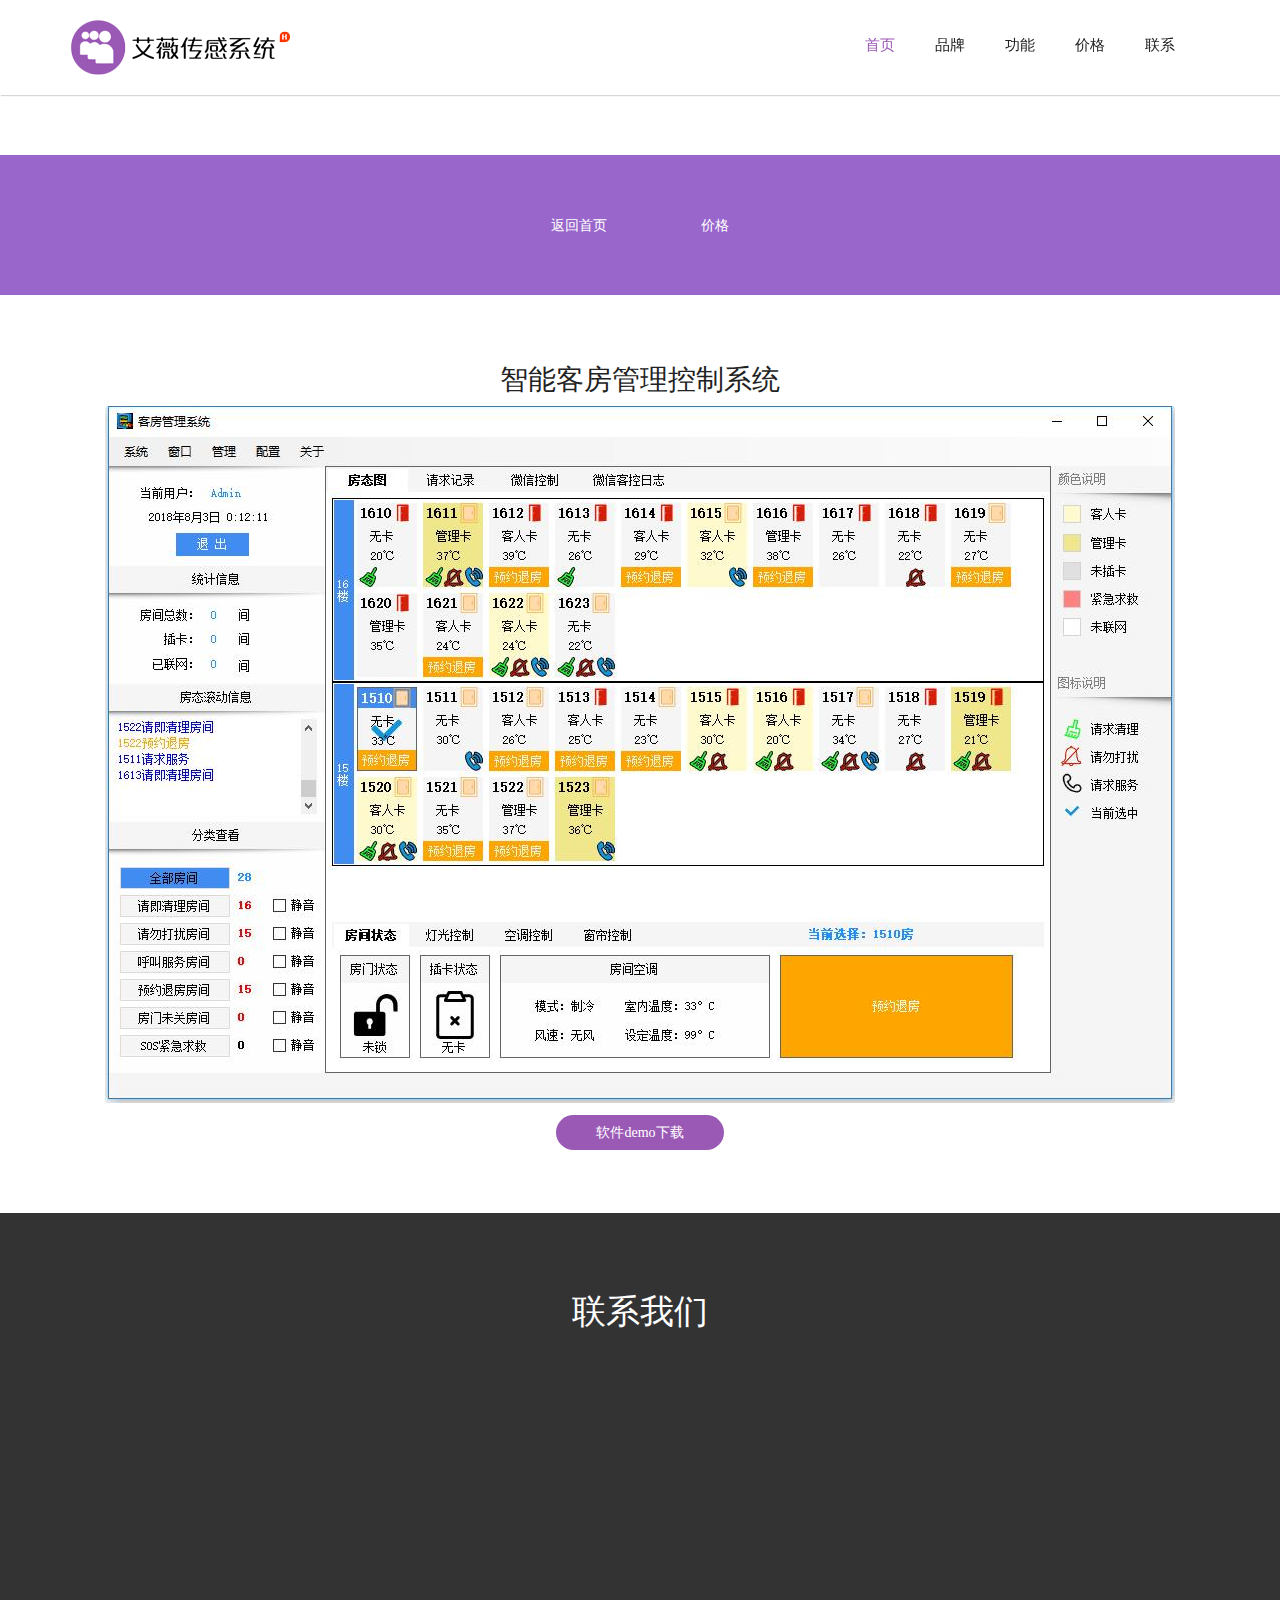
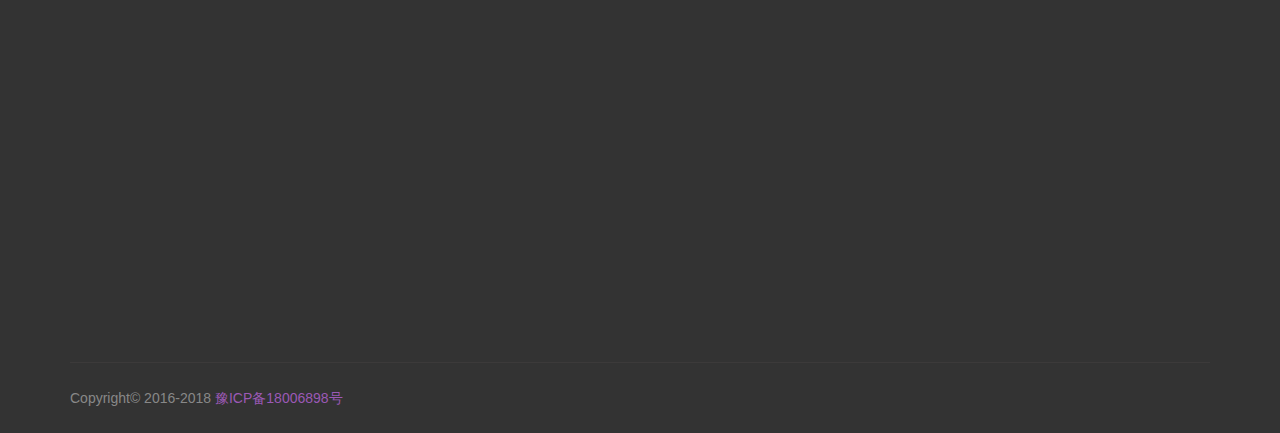
==== demo03.html @ 2c969517 "Add files via upload" ====
<!doctype html>
<html>

<head>
	<meta charset="utf-8">
	<meta name="viewport" content="width=device-width, maximum-scale=1">
	<title>艾薇传感系统- 智能客房管理控制系统</title>
	<meta name="keywords" content="智能传感器控制系统,艾薇实验室,激光传感器,4-20mA模拟转换,上位机软件开发,winform软件定制,传感器解决方案,定制开发,工业4.0" />
	<meta name="description" content="致力于智能工厂与传感器的整合，为祖国的工业4.0尽一份薄力。" />
	<link rel="icon" href="favicon.png" type="image/png">
	<link href="css/bootstrap.min.css" rel="stylesheet" type="text/css">
	<link href="css/style.css" rel="stylesheet" type="text/css">
	<link href="css/font-awesome.css" rel="stylesheet" type="text/css">
	<link href="css/animate.css" rel="stylesheet" type="text/css">
	<link href="css/fancybox/jquery.fancybox.css" rel="stylesheet">
	<link href="css/magnific-popup.css" rel="stylesheet">
	<link href="css/gallery-1.css" rel="stylesheet">
	<link rel="stylesheet" href="css/owl.carousel.css">
	<link rel="stylesheet" href="css/owl.theme.css">
	<!--[if lt IE 9]>
    <script src="js/respond-1.1.0.min.js"></script>
    <script src="js/html5shiv.js"></script>
    <script src="js/html5element.js"></script>
<![endif]-->

</head>

<body>

	<!--Header_section-->
	<header id="header_wrapper">
		<div class="container">
			<div class="header_box">
				<div class="logo">
					<a href="#">
						<img src="img/logo_ieeve.png" alt="艾薇软件实验室">
					</a>
				</div>
				<nav class="navbar navbar-inverse" role="navigation">
					<div class="navbar-header">
						<button type="button" id="nav-toggle" class="navbar-toggle" data-toggle="collapse" data-target="#main-nav">
							<span class="sr-only">菜单</span>
							<span class="icon-bar"></span>
							<span class="icon-bar"></span>
							<span class="icon-bar"></span>
						</button>
					</div>
					<div id="main-nav" class="collapse navbar-collapse navStyle">
						<ul class="nav navbar-nav" id="mainNav">
							<li class="active">
								<a href="index.html" class="scroll-link">首页</a>
							</li>
							<li>
								<a href="index.html#aboutUs" class="scroll-link">品牌</a>
							</li>
							<li>
								<a href="index.html#feature-section" class="scroll-link">功能</a>
							</li>
							<li>
								<a href="index.html#pricing" class="scroll-link">价格</a>
							</li>
							<li>
								<a href="#contact" class="scroll-link">联系</a>
							</li>
						</ul>
					</div>
				</nav>
			</div>
		</div>
	</header>
	<!--Header_section-->
	<section id="clients">
			<!--page_section-->
			<!--page_section-->
			<div class="client_logos">
				<!--client_logos-->
				<div class="container">
					<ul class="fadeInRight animated wow">
						<li>
							<a href="index.html#pricing" target="_blank">返回首页</a>
						</li>
						<li>
							<a href="index.html#pricing" target="_blank">价格</a>
						</li>
					</ul>
				</div>
			</div>
		</section>
	<!--Hero_Section-->
	<section id="hero_section" style="font-family: YouYuan;">
		<div class="hero_wrapper">
			<div class="container">
				<div class="hero_section">
					<div class="row text-center">
						<h2>智能客房管理控制系统 </h2>
						<img src="img/demo03/1.jpg" class="zoomIn  animated" alt="" />
						<br/>
						<br/>
						
						<div class="join-us">
								<a href="soft/demo03.zip">软件demo下载</a>
							</div>
					</div>
				</div>
			</div>
		</div>
	</section>
	<!--Hero_Section-->

	<!--Footer-->
	<footer class="footer_wrapper" id="contact">
		<div class="container">
			<section class="page_section contact" id="contact">
				<div class="contact_section">
					<h2>联系我们</h2>
					<div class="row">
						<div class="col-lg-4">

						</div>
						<div class="col-lg-4">

						</div>
						<div class="col-lg-4">

						</div>
					</div>
				</div>
				<div class="row">
					<div class="col-lg-4 wow fadeInLeft">
						<div class="contact_info">
							<div class="detail">
								<h4>业务咨询：</h4>
								<p>13271515217</p>
							</div>
							<div class="detail">
								<h4>技术支持:</h4>
								<p>QQ：
									<a href="tencent://Message/?Uin=919946646&amp;websiteName=q-zone.qq.com&amp;Menu=yes">919946646</a>
								</p>
								<p>QQ：
									<a href="tencent://Message/?Uin=30652805&amp;websiteName=q-zone.qq.com&amp;Menu=yes">30652805</a>
								</p>
							</div>
							<div class="detail">
								<h4>邮箱</h4>
								<p>ieeve@foxmail.com </p>
							</div>
						</div>



						<ul class="social_links">
							<li class="twitter animated bounceIn wow delay-02s">
								<a href="javascript:void(0)">
									<i class="fa fa-twitter"></i>
								</a>
							</li>
							<li class="facebook animated bounceIn wow delay-03s">
								<a href="javascript:void(0)">
									<i class="fa fa-facebook"></i>
								</a>
							</li>
							<li class="pinterest animated bounceIn wow delay-04s">
								<a href="javascript:void(0)">
									<i class="fa fa-pinterest"></i>
								</a>
							</li>
							<li class="gplus animated bounceIn wow delay-05s">
								<a href="javascript:void(0)">
									<i class="fa fa-google-plus"></i>
								</a>
							</li>
						</ul>
					</div>
					<div class="col-lg-8 wow fadeInLeft delay-06s">
						<div class="form">
							<!--NOTE: Update your email Id in "contact_me.php" file in order to receive emails from your contact form-->

							<div class="control-group">
								<div class="controls">
									<input type="text" class="form-control input-text" placeholder="您的姓名" id="name" required data-validation-required-message="Please enter your name"
									/>
									<p class="help-block"></p>
								</div>
							</div>
							<div class="control-group">
								<div class="controls">
									<input type="email" class="form-control input-text" placeholder="您的电话" id="email" required data-validation-required-message="Please enter your email"
									/>
								</div>
							</div>

							<div class="control-group">
								<div class="controls">
									<textarea rows="10" cols="100" class="form-control input-text" placeholder="说点什么吧..." id="message" required data-validation-required-message="Please enter your message"
									 minlength="5" data-validation-minlength-message="Min 5 characters" maxlength="999" style="resize:none"></textarea>
								</div>
							</div>
							<div id="success"> </div>
							<!-- For success/fail messages -->
							<button type="submit" class="btn btn-primary input-btn pull-right">发送</button>
							<br />


						</div>
					</div>
				</div>
			</section>
		</div>
		<div class="container">
			<div class="footer_bottom">Copyright© 2016-2018
				<a href='http://www.miitbeian.gov.cn' target='_blank'>豫ICP备18006898号</a>
			</div>
		</div>
	</footer>

	<script type="text/javascript" src="js/jquery-1.11.0.min.js"></script>
	<script type="text/javascript" src="js/bootstrap.min.js"></script>
	<script type="text/javascript" src="js/jquery-scrolltofixed.js"></script>
	<script type="text/javascript" src="js/jquery.nav.js"></script>
	<script type="text/javascript" src="js/jquery.easing.1.3.js"></script>
	<script type="text/javascript" src="js/jquery.isotope.js"></script>
	<script type="text/javascript" src="js/wow.js"></script>


	<script src="js/jquery.fancybox.pack.js"></script>
	<script src="js/jquery.fancybox-media.js"></script>
	<script src="js/modernizr.custom.js"></script>
	<script src="js/jquery.isotope.min.js"></script>
	<script src="js/jquery.magnific-popup.min.js"></script>

	<script src="contact/jqBootstrapValidation.js"></script>
	<script src="contact/contact_me.js"></script>
	<script type="text/javascript" src="js/custom.js"></script>

	<script type="text/javascript" src="js/smoothscroll.js"></script>
	<script type="text/javascript" src="js/owl.carousel.min.js"></script>

	<script type="text/javascript" src="js/main.js"></script>
</body>

</html>
---- css/style.css ----
@charset "utf-8";
ul {
    list-style: none;
}

.figure {
    margin: 0px;
}

img {
    max-width: 100%;
}

a, a:hover, a:active {
    outline: 0px !important;
	color:#9b59b6;
}
.clear {
    clear: both;
    display: block;
    overflow: hidden;
    visibility: hidden;
    width: 0;
    height: 0;
}
.clearfix:before,
.clearfix:after {
    content: '\0020';
    display: block;
    overflow: hidden;
    visibility: hidden;
    width: 0;
    height: 0;
}

.clearfix:after {
    clear: both;
}
::selection {
	background: #9b59b6;
	color: #fff
}

::-moz-selection {
	background: #9b59b6;
	color: #fff
}

/* Styles
---------------------------------*/
body {
    background: #fff;
    font-family: "Microsoft Yahei",arial,"Hiragino Sans GB",sans-serif;
    font-size: 14px;
    font-weight: normal;
    color: #888888;
    margin: 0;
}

h2 {
    font-size: 28px;
    color: #222222;
    font-weight: normal;
    text-align: center;
    text-transform: uppercase;
}

h3 {
    color: #222222;
    font-size: 18px;
    margin: 0 0 5px 0;
}

h6 {
    font-size: 16px;
    color: #888888;
    font-weight: 400;
    text-align: center;
    margin: 0 0 60px 0;
}

p {
    line-height: 24px;
    margin: 0;
}

/* Header Styles
---------------------------------*/

#header_wrapper {
    background: #ffffff;
    padding: 20px 0px;
    box-shadow: 1px 1px 1px rgba(0, 0, 0, 0.16);
  /* border-bottom: rgb(159, 92, 185) solid 1px;*/
}

.header_box {
    position: relative;
}

.logo {
    float: left;
    position: relative;
    z-index: 2;
}

.res-nav_click {
    display: none;
}
	
.join-us {
    text-align: center;
    width: 100%;
    margin-bottom: 70px;
}
.join-us a {
    border-radius: 20px;
    color: #fff;
    background: #9b59b6;
    padding: 10px 40px;
}
.join-us a:hover{
    background-color:#888;
}
/* Nav Styles
---------------------------------*/
.navbar-inverse {
    background-color: transparent;
    border-color: transparent;
}

.navbar {
    border: 0px solid #fff;
    min-height: 40px;
    margin-bottom: 0px;
}

.navbar-inverse .navbar-nav > li > a {
    color: #222;
}

.navStyle {
    float: right;
}

.navStyle ul {
    list-style: none;
    padding: 0px;
}

.navStyle ul li {
    display: inline-block;
    margin: 0 5px;
}

.navStyle ul li:first-child {
	/*margin:0px;*/;
}

.navStyle ul li a {
    display: block;
    font-size: 15px;
    color: #353535;
    text-decoration: none;
    text-transform: uppercase;
    transition: all 0.2s ease-in-out;
    -moz-transition: all 0.2s ease-in-out;
    -webkit-transition: all 0.2s ease-in-out;
}

.navStyle ul li a:hover {
    color: #2c85e6;
}

.navStyle > li > a:hover, .nav > li > a:focus {
    text-decoration: none;
    color: #df0031;
    background-color: transparent;
}

.navbar-inverse .navbar-nav > li > a:hover, .navbar-inverse .navbar-nav > li > a:focus {
    color: #9b59b6;
    background-color: #eee;
}

.navbar-inverse .navbar-nav > .active > a, .navbar-inverse .navbar-nav > .active > a:hover, .navbar-inverse .navbar-nav > .active > a:focus {
    color: #9b59b6;
    background-color: transparent;
}

.navStyle > li.active > a,
.navStyle > li.active > a:hover {
    text-decoration: none;
    color: #df0031;
    background-color: transparent;
}

.borderLeft {
}

.borderTop {
    /* margin-top: 30px; */
}

.mrgTop {
    /* margin-top: 30px; */
}
/* Top_content
---------------------------------*/

.top_cont_outer {
    position: relative;
    background: #9b59b6;
    background: -webkit-linear-gradient(left, #9966cc 0%, #9b59b6 100%);
    filter: progid:DXImageTransform.Microsoft.gradient( startColorstr='#499bea', endColorstr='#207ce5', GradientType=1 );
}

.hero_section {
    position: relative;
    padding-top: 50px;
}

.white_pad {
    position: relative;
    right: 0px;
    bottom: 0px;
}

.white_pad img {
    position: absolute;
    right: 0px;
    bottom: 0px;
}

.top_left_cont {
    padding: 80px 0;
}

.top_left_cont h3 {
    font-size: 16px;
    color: #f56eab;
    margin: 0 0 20px 0;
    text-align: left;
    font-weight: 700;
}

.top_left_cont h2 {
    color: #FFF;
    line-height: 52px;
    margin: 0 0 26px 0;
    text-align: left;
    text-transform: capitalize;
}

.top_left_cont h2 strong {
    font-weight: 700;
    color: #feae3a;
    font-size: 50px;
}

.top_left_cont p {
    font-size: 16px;
    color: rgba(255, 255, 255, 0.8);
    margin: 0 0 30px 0;
    line-height: 26px;
}

a.read_more2 {
padding:8px 18px 8px 18px;
    width: 108px;
    height: 38px;
    line-height: 38px;
    border-radius: 23px;
    text-align: center;
    text-transform: uppercase;
    transition: all 0.2s ease-in-out;
    -moz-transition: all 0.2s ease-in-out;
    -webkit-transition: all 0.2s ease-in-out;
    background: #fff;
    color: #9b59b6;
    border: 1px solid #fff;
}

a.read_more2:hover {
    background: transparent;
    color: #fff;
    border: 1px solid #fff;
}

	







/* Services
---------------------------------*/

#service {
    padding: 60px 0px;
    background: #f3f3f3;
}

.service_wrapper {
    padding: 40px 0 40px;
}

.service_section {
}

.service_block {
    text-align: center;
    padding-left: 15px;
    padding-right: 15px;
    background: #0175cb;
    padding: 25px 15px 30px;
    position: relative;
    box-shadow: 1px 1px 1px rgba(0, 0, 0, 0.06);
    border-radius: 10px 10px 0 0;
    margin-bottom: 28px;
}

.service_icon {
    border: 2px solid #fdae3c;
    border-radius: 50%;
    width: 90px;
    height: 90px;
    margin: 0px auto 0;
    border: none !important;
}

.service_icon.icon2 {
    border: 2px solid #fdae3c;
}

.service_icon.icon3 {
    border: 2px solid #fdae3c;
}

.service_icon span {
    /* background: #f8f8f8; */
    border-radius: 50%;
    display: block;
    height: 100%;
    width: 100%;
}

.service_icon i {
    color: #ffffff;
    font-size: 40px;
    margin-top: 0;
    position: relative;
    top: 20px;
    z-index: 20;
}

.service_block h3 {
    font-weight: 600;
    font-size: 18px;
    color: #fdae3b;
    margin: 20px 0 18px;
    text-transform: uppercase;
}

.service_block p {
    font-size: 14px;
    color: rgba(255, 255, 255, 0.76);
    margin: 0px;
}
	


/* Latest Work
---------------------------------*/


#work_outer {
    background: #f9f9f9;
    padding: 70px 0px;
    position: relative;
}

.work_pic {
    position: absolute;
    right: 0;
    top: 25%;
    width: 50%;
}

.inner_section {
    padding: 30px 0 10px;
}

.service-list {
    padding: 0 0 0 0;
    font-size: 14px;
    margin-bottom: 40px;
}

.service-list-col1 {
    float: left;
    width: 60px;
    text-align: center;
}

.service-list-col1 i {
    display:;
    color: #888;
    font-size: 19px;
    font-style: normal;
    line-height: 20px;
}

.service-list-col2 {
    overflow: hidden;
}

.page_section.alabaster {
    background: #fafafa;
}

.work_bottom {
    padding: 20px 0 0 0px;
}

.work_bottom span {
    font-size: 18px;
    color: #333333;
    display: block;
    margin: 0 0 20px 0;
}

a.contact_btn {
    background: #fff;
    text-transform: uppercase;
    display: block;
    width: 176px;
    height: 49px;
    text-align: center;
    line-height: 49px;
    font-size: 16px;
    color: #df0031;
    border-radius: 3px;
    font-weight: 600;
    border: 2px solid #df0031;
    transition: all 0.2s ease-in-out;
    -moz-transition: all 0.2s ease-in-out;
    -webkit-transition: all 0.2s ease-in-out;
}

a.contact_btn:hover {
    background: #df0031;
    color: #fff;
}

.input-text {
    background: transparent;
}


/* Portfolio
---------------------------------*/


#Portfolio {
    padding: 60px 0px;
}

.Portfolio-nav {
    padding: 0;
    margin: 0 0 45px 0;
    list-style: none;
    text-align: center;
}

.Portfolio-nav li {
    margin: 0 10px;
    display: inline;
}

.Portfolio-nav li a {
    display: inline-block;
    padding: 10px 22px;
    font-size: 13px;
    line-height: 20px;
    color: #222222;
    border-radius: 4px;
    text-transform: uppercase;
    background: #f7f7f7;
    margin-bottom: 5px;
    transition: all 0.3s ease-in-out;
    -moz-transition: all 0.3s ease-in-out;
    -webkit-transition: all 0.3s ease-in-out;
}

.Portfolio-nav li a:hover {
    background: #df0031;
    color: #fff;
    text-decoration: none;
}

.portfolioContainer {
    margin: 0 auto;
    padding-left: 15px;
    width: auto !important;
}

.Portfolio-box {
    text-align: center;
    width: 350px;
    overflow: hidden;
    float: left;
    padding: 12px 0px;
}

.Portfolio-box img {
    transition: all 0.3s ease-in-out;
    -moz-transition: all 0.3s ease-in-out;
    -webkit-transition: all 0.3s ease-in-out;
}

.Portfolio-box img:hover {
    opacity: 0.6;
}

.Portfolio-nav li a.current {
    background: #df0031;
    color: #fff;
    text-decoration: none;
}

img {
    /* max-width: 100%; */
}

/* no transition on .isotope container */

.isotope .isotope-item {
  /* change duration value to whatever you like */
    -webkit-transition-duration: 0.6s;
    -moz-transition-duration: 0.6s;
    transition-duration: 0.6s;
}

.isotope .isotope-item {
    -webkit-transition-property: -webkit-transform, opacity;
    -moz-transition-property: -moz-transform, opacity;
    transition-property: transform, opacity;
}

.page_section.paddind {
    padding-bottom: 60px;
}


/* Happy Clients
---------------------------------*/



#clients {
    padding: 0;
}

.client_area {
    width: 960px;
    margin: 0px auto;
}

.client_section {
    padding: 35px 0 0 0;
}

.client_section.btm {
    padding: 20px 0 0 0;
}

.client_profile {
    float: left;
    text-align: center;
}

.client_profile.flt {
    float: right;
}

.client_profile_pic {
    border-radius: 50%;
    border: 2px solid #f5f5f5;
    margin: 0 0 15px 0;
    width: 220px;
    height: 220px;
}

.client_profile_pic img {
    border-radius: 50%;
    border: 3px solid #f5f5f5;
}

.client_profile h3 {
    font-size: 18px;
    color: #49b5e7;
    margin: 0 0 0 0;
}

.client_profile span {
    display: block;
    font-size: 16px;
    color: #888888;
}

/* Clients
---------------------------------*/


.client_logos {
    background: #9966cc;
    padding: 60px 0;
    margin-top: 60px;
}

.client_logos ul {
    padding: 0;
    margin: 0;
    list-style: none;
    text-align: center;
}

.client_logos ul li {
    display: inline;
    margin: 0 25px;
}

.client_logos ul a {
    display: inline-block;
    margin: 0 20px;
	color:#ffffff;
}

.page_section.team {
    padding: 60px 0;
}

.page_section.team h6 {
    margin-bottom: 40px;
}



/* Team
---------------------------------*/
.team_section {
    max-width: 993px;
    margin: 0 auto;
}

.team_area {
    width: 30.66%;
    margin-right: 3.82979%;
    height: 490px;
    overflow: hidden;
    text-align: center;
    float: left;
}

.team_area span {
    margin-bottom: 24px;
    display: block;
}

.team_area:nth-of-type(3n+0) {
    margin: 0;
}

.team_box {
    width: auto;
    height: auto;
    position: relative;
    border-radius: 50%;
    margin: 7px 7px 25px 7px;
}

.team_box_shadow {
    transition: all 0.3s ease-in-out;
    -moz-transition: all 0.3s ease-in-out;
    -webkit-transition: all 0.3s ease-in-out;
    position: absolute;
    width: 100%;
    height: 26%;
    z-index: 10;
    bottom: 0px;
}

.team_box_shadow a {
    display: block;
    width: 100%;
    height: 100%;
    border-bottom: 4px solid #232323;
}

.team_box:hover .team_box_shadow {
    box-shadow: inset 0px 0px 0px 148px rgba(0, 0, 0, 0.31);
}

.team_box:hover ul {
    display: block;
    opacity: 1;
}

.team_box img {
    display: block;
    border-radius: 0%;
    width: 90%;
    margin: 0 auto;
}

.team_box ul {
    display: block;
    opacity: 0;
    padding: 0;
    margin: 0;
    list-style: none;
    position: absolute;
    left: 0;
    top: 86%;
    width: 100%;
    text-align: center;
    margin-top: -14px;
    z-index: 15;
    transition: all 0.6s ease-in-out;
    -moz-transition: all 0.6s ease-in-out;
    -webkit-transition: all 0.6s ease-in-out;
}

.team_box ul li {
    display: inline;
    margin: 0 11px;
}

.team_box ul li a { 
    display: inline-block;
    font-size: 28px;
    color: #fff;
    transition: all 0.3s ease-in-out;
    -moz-transition: all 0.3s ease-in-out;
    -webkit-transition: all 0.3s ease-in-out;
}

.team_box ul li a:hover, .team_box ul li a:focus {
    text-decoration: none;
}

.team_box ul li a.fa-twitter:hover {
    color: #55acee;
}

.team_box ul li a.fa-facebook:hover {
    color: #3b5998;
}

.team_box ul li a.fa-pinterest:hover {
    color: #cb2026;
}

.team_box ul li a.fa-google-plus:hover {
    color: #dd4b39;
}
 
#aboutUs {
    padding: 60px 0;
}

/* Contact
---------------------------------*/
.page_section.contact {
    padding: 90px 0 100px;
}
 
.contact_section {
    margin: 0 0 60px 0;
}

.contact_section h2 {
    font-size: 34px;
    color: #ffffff;
    margin: 0 0 50px 0;
    text-transform: uppercase;
}

.contact_block {
    text-align: center;
}

.contact_block_icon {
    border-radius: 50%;
    height: 85px;
    width: 85px;
    margin: 0px auto 20px;
}

.contact_block_icon.icon2 {
    border-color: #df0031;
}

.contact_block_icon.icon3 {
    border-color: #49b5e7;
}

.contact_block_icon span {
    background: none repeat scroll 0 0 #f56eab;
    border: 5px solid #fff;
    border-radius: 50%;
    display: block;
    height: 100%;
    width: 100%;
}

.contact_block_icon.icon2 {
    border-color: #df0031;
}

.contact_block_icon.icon2 span {
    background: #df0031;
}

.contact_block_icon.icon3 {
    border-color: #49b5e7;
}

.contact_block_icon.icon3 span {
    background: #49b5e7;
}

.contact_block_icon i {
    color: #fff;
    font-size: 36px;
    margin-top: 0;
    position: relative;
    top: 26px;
    z-index: 20;
}

.contact_block span {
    display: block;
    font-size: 16px;
    color: #ffffff;
    line-height: 20px;
}

.contact_block span a {
    display: block;
    font-size: 16px;
    color: #ffffff;
    line-height: 20px;
}

.contact_info {
    font-size: 15px;
    margin: 0 0 0 20px;
    padding-left: 0;
}

.contact_info  h3 {
    font-size: 24px;
    font-weight: 600;
    margin: 0 0 30px;
    color: #fff;
}

.contact_info p {
    line-height: 28px;
    display: block;
    font-size: 24px;
    color: rgba(255, 255, 255, 0.96);
    margin: 0 0 30px;
}

.social_links {
    padding:0;
    margin: 0;
    display: block;
    overflow: hidden;
    list-style: none;
}

.social_links li {
    float: left;
    margin-right: 4px;
}

.social_links li a {
    display: block;
    width: 50px;
    height: 50px;
    text-align: center;
    line-height: 50px;
    font-size: 25px;
    color: #fff;
}

.social_links li a:hover, .social_links li a:focus {
    text-decoration: none;
    border-radius: 80px;
}

.twitter a:hover {
    color: #55acee;
}

.facebook a:hover {
    color: #3b5998;
}

.pinterest a:hover {
    color: #cb2026;
}

.gplus a:hover {
    color: #dd4b39;
}
 

.form {
    margin: 0 66px 0 30px;
}

.input-text {
    padding: 15px 16px;
    border: 1px solid #232323;
    width: 100%;
    height: 50px;
    display: block;
    border-radius: 4px;
    font-size: 15px;
    color: #aaa;
    margin: 0 0 15px 0;
    transition: all 0.3s ease-in-out;
    -moz-transition: all 0.3s ease-in-out;
    -webkit-transition: all 0.3s ease-in-out;
}

.input-text:focus {
    border: 1px solid #fff;
    outline: 0;
    -webkit-box-shadow: inset 0 1px 1px rgba(0, 0, 0, 0.075), 0 0 8px rgba(124, 197, 118, 0.3);
    -moz-box-shadow: inset 0 1px 1px rgba(0, 0, 0, 0.075), 0 0 8px rgba(124, 197, 118, 0.3);
    box-shadow: inset 0 1px 1px rgba(0, 0, 0, 0.075), 0 0 8px rgba(124, 197, 118, 0.3);
}

.input-text.text-area {
    height: 230px;
    resize: none;
    overflow: auto;
    
}

.input-btn {
    width: 175px;
    height: 50px;
    letter-spacing: 0px;
    background: #2983e6;
    border-radius: 3px;
    color: #ffffff;
    font-size: 16px;
    text-transform: uppercase;
    font-weight: 600;
    border: 0px;
    transition: all 0.3s ease-in-out;
    -moz-transition: all 0.3s ease-in-out;
    -webkit-transition: all 0.3s ease-in-out;
}

.input-btn:hover {
    background: #fff;
    color: #222;
}

/* Footer
---------------------------------*/

.footer_wrapper {
    background: #333;
}

.footer_bottom {
    border-top: 1px solid #3C3A3A;
    padding: 25px 0;
}

.footer_bottom span {
    display: block;
    font-size: 14px;
    color: #cccccc;
    text-align: center;
}

.footer_bottom span a {
    display: inline-block;
    color: #2983e5;
    font-size: 16px;
    transition: all 0.3s ease-in-out;
    -moz-transition: all 0.3s ease-in-out;
    -webkit-transition: all 0.3s ease-in-out;
}

.footer_bottom span a:hover {
    color: #fff;
}

/* Animation Timers
---------------------------------*/
.delay-02s {
    animation-delay: 0.2s;
    -webkit-animation-delay: 0.2s;
}

.delay-03s {
    animation-delay: 0.3s;
    -webkit-animation-delay: 0.3s;
}

.delay-04s {
    animation-delay: 0.4s;
    -webkit-animation-delay: 0.4s;
}

.delay-05s {
    animation-delay: 0.5s;
    -webkit-animation-delay: 0.5s;
}

.delay-06s {
    animation-delay: 0.6s;
    -webkit-animation-delay: 0.6s;
}

.delay-07s {
    animation-delay: 0.7s;
    -webkit-animation-delay: 0.7s;
}

.delay-08s {
    animation-delay: 0.8s;
    -webkit-animation-delay: 0.8s;
}

.delay-09s {
    animation-delay: 0.9s;
    -webkit-animation-delay: 0.9s;
}

.delay-1s {
    animation-delay: 1s;
    -webkit-animation-delay: 1s;
}

.delay-12s {
    animation-delay: 1.2s;
    -webkit-animation-delay: 1.2s;
}


/*new_profolio*/



	
/* Portfolio */	
	
.container.portfolio_title {
    padding-bottom: 0px;
}

#portfolio {
    padding: 60px 0 40px;
}



/* Portfolio Filters */	

#filters {
    margin-top: 10px;
    margin-bottom: 40px;
    text-align: center;
    display: block;
    float: none;
    z-index: 2;
    position: relative;
}

#filters ul li {
    display: inline-block;
    margin: 0 5px;
}

#filters ul li a {
    display: block;
}

#filters ul li a h5 {
    background: none repeat scroll 0 0 #f7f7f7;
    border-radius: 4px;
    display: inline-block;
    
    line-height: 20px;
    margin-bottom: 5px;
    padding: 10px 22px;
    text-transform: uppercase;
    transition: all 0.3s ease-in-out 0s;
    background: #fff;
    border: #C2C2C2 solid 1px;
    color: #7C7C7C;
}

#filters ul li a:hover h5, #filters ul li a.active h5 {
    background: #fff;
    color: #2983e6;
    text-decoration: none;
    border: #2983e6 solid 1px;
}

.section-title h2 {
    color: #222222;
    font-size: 34px;
    letter-spacing: -1px;
    margin: 0 0 15px;
    text-align: center;
    text-transform: uppercase;
}

.section-title span {
    display: block;
    color: #888888;
    font-size: 16px;
    font-weight: 400;
    margin: 0 0 60px;
    text-align: center;
}
.service_block:before {
    position: absolute;
    content: '';
    height: 79px;
    width: 105%;
    background: rgba(255, 255, 255, 0.21);
    transform-style: preserve-3d;
    left: -9px;
    border-top: 1px dashed #c4d3e2;
    border-bottom: 1px dashed #c4d3e2;
    border-radius: 33px 33px 0 0;
} 
.page_section{
	padding: 80px 0 !important;
}
.help-block ul li{color:red}
.navbar-header {
    padding: 0 0 10px 0;
    border-bottom: 0px solid #008bff;
}
/*Price*/
.pricing-container {
	background: #9966cc;
}

.pricing-container h6,
.pricing-container h2{
    color: #fff;
}
.pricing {
    background: #fff none repeat scroll 0 0;
    border: 1px solid #f0f0f0;
    text-align: center;
}
.pricing-title{
	margin-top: 10px;
	margin-bottom: 10px;	
}
.pricing-title p{
	margin: 0;
	padding: 10px;
	text-align:center;
	font-size: 24px;
	color: #9b59b6;
	background: rgba(42, 131, 230, 0.07);
	border-top: 1px dashed #c4d3e2;
	border-bottom: 1px dashed #c4d3e2;
	margin: 30px 0;
}

.pricing-price{
	color: #485a71;
	font-size: 28px;
	padding: 10px 0;
	text-align: center;
}
.pricing-price p{
	background: #fff none repeat scroll 0 0;

}
.pricing-price p sup{font-size: 20px;}
.pricing-features{padding: 10px 0;}

.pricing-features p{
	color: #777;
	margin: 0;
	padding: 10px 20px;
}
.pricing_btn{
	padding: 20px 0 30px;
	text-align: center;
}
.pricing_btn a{
	background: #9966cc none repeat scroll 0 0;
	border: 1px solid #9b59b6;
	border-radius: 50px;
	color: #fff;
	font-size: 14px;
	padding: 10px 30px;
	transition: all 0.4s ease 0s;
}
.pricing_btn a:hover{background:#fff;border: 1px solid #eee;color:#485a71;}
/* Portfolio Items */	

#portfolio_wrapper {
    position: relative;
    padding: 0;
    width: 100%;
    margin: 0 auto;
    display: block;
}

#portfolio_wrapper .one-four {
    margin: 0!important;
    line-height: 0;
    width: 25%;
    padding: 0;
    position: relative;
}

.portfolio-item {
    padding: 0;
    position: relative;
    overflow: hidden;
}

.portfolio-item .portfolio_img {
    overflow: hidden;
    display: block;
    position: relative;
}

.portfolio-item .portfolio_img img {
    width: 100%;
    height: auto;
}

.portfolio-item:hover .item_overlay {
    opacity: 1;
    transition: all 0.4s ease 0s;
    -moz-transition: all 0.4s ease 0s;
    -webkit-transition: all 0.4s ease 0s;
    -ms-transition: all 0.4s ease 0s;
    -o-transition: all 0.4s ease 0s;
}

.item_overlay {
    width: 100%;
    height: 100%;
    position: absolute;
    top: 0;
    left: 0;
    opacity: 0;
    transition: all 0.3s ease 0s;
    -moz-transition: all 0.3s ease 0s;
    -webkit-transition: all 0.3s ease 0s;
    -o-transition: all 0.3s ease 0s;
    cursor: pointer;
}

.open-project-link {
    width: 100%;
    height: 100%;
    position: absolute;
    z-index: 100;
}

.item_overlay:hover {
    background: rgba(4, 141, 255, 0.6);
}

.item_info {
    position: absolute;
    height: 100px;
    width: 100%;
    top: 50%;
    margin-top: -50px;
    text-align: center;
}

.project_name {
    color: #fff;
    text-transform: uppercase;
    margin-top: 25px;
    
    opacity: 0;
    font-size: 18px;
    transition: all 0.2s ease 0s;
    -moz-transition: all 0.2s ease 0s;
    -webkit-transition: all 0.2s ease 0s;
    -ms-transition: all 0.2s ease 0s;
    -o-transition: all 0.2s ease 0s;
    position: relative;
    z-index: 10;
}

.portfolio-item:hover .project_name {
    opacity: 1;
    -webkit-transition: opacity .1s .2s;
    -moz-transition: opacity .1s .2s;
    -ms-transition: opacity .1s .2s;
    -o-transition: opacity .1s .2s;
    transition: opacity .1s .2s;
}

.project_catg {
    font-size: 14px;
    color: #fff;
    opacity: 0;
    margin-top: 0px;
    transition: all 0.2s ease 0s;
    -moz-transition: all 0.2s ease 0s;
    -webkit-transition: all 0.2s ease 0s;
    -ms-transition: all 0.2s ease 0s;
    -o-transition: all 0.2s ease 0s;
}

.portfolio-item:hover .project_catg {
    opacity: 0.8;
    -webkit-transition: opacity .1s .2s;
    -moz-transition: opacity .1s .2s;
    -ms-transition: opacity .1s .2s;
    -o-transition: opacity .1s .2s;
    transition: opacity .1s .2s;
}

.zoom-icon {
    left: 50%;
    margin-left: -20px;
    position: inherit;
    width: 40px;
    height: 40px;
    margin-top: 40px;
    opacity: 0;
    background: url(images/zoom.png);
    background-size: 40px 40px;
    transition: all 0.3s ease 0.1s;
    -moz-transition: all 0.3s ease 0.2s;
    -webkit-transition: all 0.3s ease 0.2s;
    -ms-transition: all 0.3s ease 0.2s;
    -o-transition: all 0.3s ease 0.2s;
}

.portfolio-item:hover .zoom-icon {
    opacity: 1;
    margin-top: 0px;
    -webkit-transition: opacity .3s .2s, margin-top .3s .2s;
    -moz-transition: opacity .3s .2s, margin-top .3s .2s;
    -ms-transition: opacity .3s .2s, margin-top .3s .2s;
    -o-transition: opacity .3s .2s, margin-top .3s .2s;
    transition: opacity .3s .2s, margin-top .3s .2s;
}
	
	
	
	
/* Portfolio Isotope Transitions */	

.isotope, .isotope .isotope-item {
    -webkit-transition-duration: 0.8s;
    -moz-transition-duration: 0.8s;
    -ms-transition-duration: 0.8s;
    -o-transition-duration: 0.8s;
    transition-duration: 0.8s;
}

.isotope {
    -webkit-transition-property: height, width;
    -moz-transition-property: height, width;
    -ms-transition-property: height, width;
    -o-transition-property: height, width;
    transition-property: height, width;
}

.isotope .isotope-item {
    -webkit-transition-property: -webkit-transform, opacity;
    -moz-transition-property: -moz-transform, opacity;
    -ms-transition-property: -ms-transform, opacity;
    -o-transition-property: -o-transform, opacity;
    transition-property: transform, opacity;
}

.isotope.no-transition, .isotope.no-transition .isotope-item, .isotope .isotope-item.no-transition {
    -webkit-transition-duration: 0s;
    -moz-transition-duration: 0s;
    -ms-transition-duration: 0s;
    -o-transition-duration: 0s;
    transition-duration: 0s;
}



/* Portfolio Expander */	



#project_container {
    display: none;
    background-color: #FFF;
}

#project-page-button-fullscreen {
    height: auto;
    z-index: 100;
    position: absolute;
    right: 30px;
    top: 30px;
}

#project-page-button-fullscreen li {
    display: inline-block;
    font-size: 30px;
}

#project-page-button-fullscreen li a {
    background: url(images/close.png) no-repeat #fff;
    background-size: 50px 50px;
    width: 50px;
    height: 50px;
    display: block;
    border-radius: 50px;
    opacity: 0.5;
}

#project-page-button-fullscreen li a:hover {
    opacity: 1;
}

#project-page-button {
    text-align: center;
    margin-bottom: 20px;
    height: auto;
    position: relative;
    z-index: 100;
}

#project-page-button li {
    display: inline-block;
    margin: 60px 10px 0px 10px;
    font-size: 30px;
}

#project_data {
    margin-bottom: 0px;
}

.project-section-title {
    text-align: center;
    margin-bottom: 40px;
}

.project-section-title h1 {
    margin-bottom: 5px!important;
    letter-spacing: 1px;
}

.project-page {
    background-color: #FFF;
    width: 100%;
    height: auto;
    left: 0;
    padding-bottom: 40px;
}

	
/* Portfolio*/	
	
	
.project-image-slider .bx-wrapper .bx-next {
    background: url("images/project_slider_right.png") no-repeat;
    background-size: 35px 65px;
    opacity: 0.3;
    right: -90px;
}

.project-image-slider .bx-wrapper .bx-prev {
    background: url("images/project_slider_left.png") no-repeat;
    background-size: 35px 65px;
    opacity: 0.3;
    left: -90px;
}

.project-image-slider .bx-wrapper .bx-next:hover, .project-image-slider .bx-wrapper .bx-prev:hover {
    opacity: 1;
    background-position: 0;
}

.project-image-slider .bx-wrapper .bx-controls-direction a {
    height: 65px;
    margin-top: -33px;
    outline: 0 none;
    position: absolute;
    text-indent: -9999px;
    top: 50%;
    width: 35px;
    z-index: 100;
}
	
/* Portfolio Normal Expander */		
	
.project-description {
    margin-top: 40px;
    margin-bottom: 20px;
    width: 100%;
    height: auto;
}

.small-border {
    height: 2px;
    width: 50px;
    background-color: #ddd;
    margin-bottom: 15px;
}

.visit-project {
    width: 100%;
    text-align: center;
    border-top: 1px solid #ddd;
    margin-top: 20px;
    padding: 55px 0 20px 0;
}

.project-description h5 {
    color: #222222;
    text-transform: uppercase;
    margin-bottom: 5px;
}
	
	
	
/* Portfolio FullScreen Expander */			
	
#cycle-loader {
    height: 32px;
    left: 50%;
    margin: -8px 0 0 -8px;
    position: absolute;
    top: 50%;
    width: 32px;
    z-index: 999;
}

#arrow_left {
    top: 50%;
    height: 60px;
    position: absolute;
    left: 30px;
    width: 32px;
    z-index: 1000;
    margin-top: -30px;
}

#arrow_right {
    top: 50%;
    height: 60px;
    position: absolute;
    right: 30px;
    width: 32px;
    z-index: 1000;
    margin-top: -30px;
}

#arrow_left:hover, #arrow_right:hover {
    margin-top: -28px;
}

#arrow_left:active, #arrow_right:active {
    margin-top: -28px;
}

div.mc-image {
    -webkit-transition: opacity 1s ease-in-out;
    -moz-transition: opacity 1s ease-in-out;
    -o-transition: opacity 1s ease-in-out;
    transition: opacity 1s ease-in-out;
    -webkit-background-size: cover;
    -moz-background-size: cover;
    -o-background-size: cover;
    background-size: cover;
    background-position: center center;
    background-repeat: no-repeat;
    height: 100%;
    overflow: hidden;
    width: 100%;
}

.in-slide-content div.info-slide {
    background: #FFF url(images/info.png) no-repeat left bottom;
    background-size: 46px 46px;
    position: absolute;
    top: 30px;
    left: 30px;
    width: 46px;
    height: 46px;
    margin: 0;
    display: block;
    text-indent: 10px;
    -moz-border-radius: 23px;
    -webkit-border-radius: 23px;
    border-radius: 23px;
    cursor: pointer;
    z-index: 1000;
    -ms-filter: "progid: DXImageTransform.Microsoft.Alpha(Opacity=50)";
    filter: alpha(opacity=0.5);
    opacity: 0.5;
    -webkit-transition: all 0.3s;
    -moz-transition: all 0.3s;
    -o-transition: all 0.3s;
    -ms-transition: all 0.3s;
    transition: all 0.3s;
}

.in-slide-content div.info-slide:hover {
    width: 200px;
    background: #FFF;
    position: absolute;
    bottom: 40px;
    padding: 10px 20px;
    text-indent: 0px;
    moz-border-radius: 0px;
    -webkit-border-radius: 0px;
    border-radius: 0px;
    z-index: 1000;
    -ms-filter: "progid: DXImageTransform.Microsoft.Alpha(Opacity=100)";
    filter: alpha(opacity=1);
    opacity: 1;
}

.in-slide-content h2, .in-slide-content p {
    padding: 0;
    margin: 0;
    line-height: 24px;
}

.in-slide-content h2 {
    font-size: 14px;
    color: #444;
    text-shadow: none;
    font-weight: normal;
    text-transform: uppercase;
    z-index: 1001;
    position: relative;
    white-space: nowrap;
}

.info-slide p {
    color: #aaa;
    font-size: 13px;
    text-shadow: none;
    z-index: 1001;
    position: relative;
    margin: 0;
    font-weight: normal;
    white-space: nowrap;
}

.in-slide-content div.info-slide h2 {
    display: none;
    padding: 10px 10px 0 10px;
}

.in-slide-content div.info-slide p {
    display: none;
    padding: 0px 10px 10px 10px;
}

.in-slide-content div.info-slide:hover h2, .in-slide-content div.info-slide:hover p {
    display: inherit;
    padding: 0;
}
.collapse {
    display: block;
    visibility:visibility;
}
/*
   Media Queries
--------------------------- */
@media (max-width: 768px) {
.collapse {
display: none;
visibility: hidden;
}
p{
font-size:14px;
}
.hero_section {
position: relative;
padding-top: 10px;
}
.top_left_cont {
padding: 38px 0;
}
.top_left_cont h2 {
font-size: 25px;
color: #FFF;
line-height: 39px;
margin: 0 0 9px 0;
}
.inner_section {
padding: 20px 0 20px;
}
#aboutUs img{
margin-bottom:20px;
}
#aboutUs h3{
font-size:16px;
line-height:22px;
}
.service_block h3 { 
font-size: 16px;
}
service_block p {
font-size: 14px; 
margin: 0px;
margin-bottom: 20px;
}
#filters ul{
padding-left:0px;
}
.form {
margin: 0 18px;
}
.page_section.team{
padding: 40px 0;
}
, #clients {
padding: 40px 0;
}
.client_logos ul li {
display: inline;
margin: 0 25px;
padding: 11px 0;
display: inline-block;
}
.social_links li {
float: left; 
}
.contact_section{
margin:0;
}
h2, .contact_section h2 {
font-size: 30px;
}
.page_section.contact {
padding: 60px 0 50px;
} 
.navbar-inverse .navbar-toggle .icon-bar{background: #9b59b6;}
.navbar-inverse .navbar-toggle {
border-color: transparent;
}
.navbar-inverse .navbar-toggle:hover, .navbar-inverse .navbar-toggle:focus{
background:none;
outline: none;
}
.navStyle ul li {
display: block;
}
.navStyle {
float: right;
width: 100%;
text-align:center;
}
.navStyle ul li:last-child {
margin: 0px;
}
.navbar-inverse .navbar-nav > li > a {color: #222;}
} 
@media (max-width: 480px){ 
.team_area {
width: 99%;
}
}

/* 首页关于bunsen add*/
.lightspot-box {
  margin: 0 auto;
}
/* line 62, ../sass/_index.scss */
.lightspot-box ul {
  display: flex;
  margin-left: -48px;
}
/* line 64, ../sass/_index.scss */
.lightspot-box ul li {
  padding-top: 38px;
  flex: 1;
  height: 338px;
  background: #f5f5f5;
  text-align: center;
  box-sizing: border-box;
  position: relative;
}

.lightspot-box ul li:hover {
 background: #9966cc;
}
.lightspot-box ul li:hover >h3{
 color: #fff;
}
.lightspot-box ul li:hover >p{
 color: #fff;
}
.lightspot-box ul li:hover >.lightspot-img01{
 background: url("/img/index/light01_act.png") no-repeat center center;
}
.lightspot-box ul li:hover >.lightspot-img02{
 background: url("/img/index/light02_act.png") no-repeat center center;
}
.lightspot-box ul li:hover >.lightspot-img03{
 background: url("/img/index/light03_act.png") no-repeat center center;
}
.lightspot-box ul li:hover >.lightspot-img04{
 background: url("/img/index/light04_act.png") no-repeat center center;
}

.lightspot-box ul li div{
  margin: 0 auto 25px;
  display: block;
  width: 82px;
  height: 82px;
  line-height: 1;
}
.lightspot-box ul li .lightspot-img01{
  background: url("/img/index/light01.png") no-repeat center center;
  background-size: 100% 100%;
}
.lightspot-box ul li .lightspot-img02{
  background: url("/img/index/light02.png") no-repeat center center;
  background-size: 100% 100%;
}

.lightspot-box ul li .lightspot-img03{
  background: url("/img/index/light03.png") no-repeat center center;
  background-size: 100% 100%;
}
.lightspot-box ul li .lightspot-img04{
  background: url("/img/index/light04.png") no-repeat center center;
  background-size: 100% 100%;
}

.lightspot-box ul li h3 {
  margin-bottom: 15px;
  font-size: 20px;
  line-height: 1;
  color: #333;
}
.lightspot-box ul li p {
  font-size: 14px;
  line-height: 24px;
  color: #828282;
}

/* ==========================================
        5.0 FEATURE SECTION
========================================== */
#feature-section{
	background: linear-gradient(to left, #9966cc 0%, #9b59b6 100%);
    background-size: cover;
    background-repeat: no-repeat;
    position: relative;
}
.feature-top{
    text-align: center;
    padding-bottom: 110px;
    max-width: 600px;
    margin: 0 auto;
}
.feature-top h2{
    padding-top: 24px;
    color: #fff;
    text-transform: uppercase;
}
.feature-top p{
    color: #fff;
}
.feature-bottom{
    padding-top: 30px;
}
/* feature left start
---------------------- */

/* feature left top
---------------------- */
.feature-left-top {
  border-right: 1px solid #fff;
  width: 310px;
  padding-bottom: 20px;
  padding-right: 10px;
  position: absolute;

  text-align: right;
  top: -58px;
}
.feature-left-top i{
    color: #fff;
}
.feature-left-top h4{
    color: #fff;
    padding: 10px 0;
}
.feature-left-top p{
    color: #fff;
}

/* feature left middle
---------------------- */
.feature-left-middle {
	border-right: 1px solid #fff;
	max-width: 310px;
	padding-bottom: 20px;
	padding-right: 10px;
	position: absolute;
	left: -40px;
	text-align: right;
	top: 200px;
}
.feature-left-middle i{
    color: #fff;
}
.feature-left-middle h4{
    color: #fff;
    padding: 10px 0;
}
.feature-left-middle p{
    color: #fff;
}

/* feature left bottom
---------------------- */
.feature-left-bottom {
	border-right: 1px solid #fff;
	width: 310px;
	padding-top: 20px;
	padding-right: 10px;
	position: absolute;

	text-align: right;
	top: 480px;
}
.feature-left-bottom i{
    color: #fff;
}
.feature-left-bottom h4{
    color: #fff;
    padding: 10px 0;
}
.feature-left-bottom p{
    color: #fff;
}

/* feature middle mobile image
----------------------------- */
#feature-section{
	padding-bottom: 160px;
}
.feature-middle img{
    margin: 0 auto;
}
.feature-middle{
    border: 1px solid #fff;
    border-radius: 50%;
    padding: 100px 25px
}

/* feature right start
---------------------- */
/* feature right top
---------------------- */
.feature-right-top {
  border-left: 1px solid #fff;
  max-width: 310px;
  padding-bottom: 20px;
  padding-left: 10px;
  position: absolute;
  left: -113px;
  text-align: left;
  top: -87px;
}
.feature-right-top i{
    color: #fff;
}
.feature-right-top h4{
    color: #fff;
    padding: 10px 0;
}
.feature-right-top p{
    color: #fff;
}

/* feature right middle
---------------------- */
.feature-right-middle {
  border-left: 1px solid #fff;
  max-width: 310px;
  padding-bottom: 20px;
  padding-left: 10px;
  position: absolute;
  left: 10px;
  text-align: left;
  top: 200px;
}
.feature-right-middle i{
    color: #fff;
}
.feature-right-middle h4{
    color: #fff;
    padding: 10px 0;
}
.feature-right-middle p{
    color: #fff;
}
/* feature right bottom
---------------------- */
.feature-right-bottom {
	border-left: 1px solid #fff;
	max-width: 310px;
	padding-top: 20px;
	padding-left: 10px;
	position: absolute;
	left: -113px;
	text-align: left;
	top: 467px;
}
.feature-right-bottom i{
    color: #fff;
}
.feature-right-bottom h4{
    color: #fff;
    padding: 10px 0;
}
.feature-right-bottom p{
    color: #fff;
}

/* ==========================================
    6.0 SCREENSHOTS SECTION
========================================== */
.screenshot{
    position: relative;
}
.screenshot-all-img{
    margin-left: 15px;
}
.screenshots-top{
    text-align: center;
    padding-bottom: 25px;
    max-width: 600px;
    margin: 0 auto;
}
.screenshots-top h2{
    padding-bottom: 27px;
    color: #000;
    text-transform: uppercase;
}
.screenshots-top p{
    color: #000;
}
.screenshot-mobile-img {
    left: 39.1%;
    position: absolute;
    top: -52px;
    z-index: 1;
}
#screenshots-section .owl-pagination{
    padding-top: 70px;
}
.owl-theme .owl-controls .owl-page span:hover {
    background: #2f4cf4 none repeat scroll 0 0;
    border-radius: 20px;
    display: block;
    height: 12px;
    margin: 5px 7px;
    opacity: 0.5;
    width: 12px;
}
.screenshot-carousel{
    margin-left: 20px;
}

/*www.open3rd.com*/
.center_red{
	font-size: 14px;
    color: #fff;
    text-align: center;
    margin: 30px 0 0 0;
}

.center_red a{
	color:#ffa200;
	font-size:15px;
}
---- css/gallery-1.css ----
/*	Gallery 1
/*----------------------------------------------------*/

/* Gallery Item
 * -------------------------- */
 
#isotope-gallery-container .col-md-3 {
    margin-right: -1px;
}

.gallery-item-wrapper {
    padding-bottom: 25px;
}
.gallery-item {
    overflow: hidden;
    -webkit-transition: all 0.2s ease;
    transition: all 0.2s ease;
    border-radius: 3px;
}
.flush .gallery-item {
    border-radius: 0;
}
.gallery-item .gallery-thumb {
    position: relative;
    overflow: hidden;
}

.gallery-item .gallery-thumb img {
    -webkit-transition: all 0.2s ease;
    transition: all 0.2s ease;
}

.gallery-item:hover .gallery-thumb img {
    transform: scale(1.1);
}

.gallery-item .gallery-thumb .image-overlay {
    background-color: #2c3e50;
    width: 100%;
    height: 100%;
    display: block;
    position: absolute;
    top: 0;
    left: 0;
    opacity: 0;
    filter: alpha(opacity=0);
    -webkit-transition: all 0.2s ease;
    transition: all 0.2s ease;
}

.gallery-item:hover .gallery-thumb .image-overlay {
    opacity: 0.50;
    filter: alpha(opacity=50);
}

.gallery-item .gallery-thumb .gallery-zoom, .gallery-item .gallery-thumb .gallery-link {
    width: 45px;
    height: 45px;
    text-align: center;
    background-color: #002e5b;
    display: none;
    line-height: 45px;
    position: absolute;
    top: 50%;
    margin-top: -22px;
    padding-top: 2px;
    font-size: 18px;
    color: #fff;
    display: block;
    border-radius: 2px;
}

.gallery-item .gallery-thumb .gallery-zoom:hover, .gallery-item .gallery-thumb .gallery-link:hover {
    background-color: #feae3c;
    color: #002e5b;
}

.gallery-item .gallery-thumb .gallery-zoom:focus, .gallery-item .gallery-thumb .gallery-link:focus {
	outline: none;
}

.gallery-item .gallery-thumb .gallery-link {
    right: 0;
    margin-right: -45px;
    -webkit-transition: all 0.2s ease;
    transition: all 0.2s ease;
}

.gallery-item .gallery-thumb .gallery-zoom {
    left: 0;
    margin-left: -45px;
    -webkit-transition: all 0.2s ease;
    transition: all 0.2s ease;
}

.gallery-item:hover .gallery-thumb .gallery-zoom {
    display: block;
    left: 50%;
    margin-left: -48px;
}

.gallery-item:hover .gallery-thumb .gallery-link {
    display: block;
    right: 50%;
    margin-right: -48px;
}

.gallery-item .gallery-details {
    text-align: center;
    padding-top: 20px;
    background-color: #fff;
    bor der: 2px solid #ecf0f1;
    border-top: 0;
    overflow: hidden;
}

.gallery-item .gallery-details h5 {
    margin: 0;
    font-size: 1em;
    font-weight: 700;
    position: relative;
}

.gallery-item .gallery-details p {
    font-size: .9em;
}


/* Gallery Filter
 * -------------------------- */
.filter {
    list-style: none;
    padding: 0;
    margin: 0 0 60px 0;
    text-align: center;
}
.filter li {
    display: inline-block;
    margin: 0;
}
.filter li:before {
    display: inline-block;
    content: "/";
    padding: 0 25px 0 19px;
    color: rgba(0,0,0,0.20);
}
.filter li:first-child:before {
    display: none;
}
.filter li a {
    text-transform: uppercase;
    font-weight: 700;
    font-size: 14px;
    color: #777777;
}
.filter li a:hover,
.filter li a:focus,
.filter li a.active {
    color: #002e5b;
    text-decoration: none;
}

/* Isotope Animating
 * -------------------------- */
.isotope,
.isotope .isotope-item {
  /* change duration value to whatever you like */
    -webkit-transition-duration: 0.8s;
    -moz-transition-duration: 0.8s;
    -ms-transition-duration: 0.8s;
    -o-transition-duration: 0.8s;
    transition-duration: 0.8s;
}

.isotope {
    -webkit-transition-property: height, width;
    -moz-transition-property: height, width;
    -ms-transition-property: height, width;
    -o-transition-property: height, width;
    transition-property: height, width;
}

.isotope .isotope-item {
    -webkit-transition-property: -webkit-transform, opacity;
    -moz-transition-property: -moz-transform, opacity;
    -ms-transition-property: -ms-transform, opacity;
    -o-transition-property: -o-transform, opacity;
    transition-property: transform, opacity;
}

/**** disabling Isotope CSS3 transitions ****/

.isotope.no-transition,
.isotope.no-transition .isotope-item,
.isotope .isotope-item.no-transition {
    -webkit-transition-duration: 0s;
    -moz-transition-duration: 0s;
    -ms-transition-duration: 0s;
    -o-transition-duration: 0s;
    transition-duration: 0s;
}





/*	Gallery 1 MEDIA QUERIES
/*----------------------------------------------------*/

/* Small Devices, Tablets */
@media only screen and (min-width : 768px) {
	
		
	
}

/* Medium Devices, Desktops */
@media only screen and (min-width : 992px) {
	

	
}

/* Large Devices, Wide Screens */
@media only screen and (min-width : 1200px) {
	
	
	
}
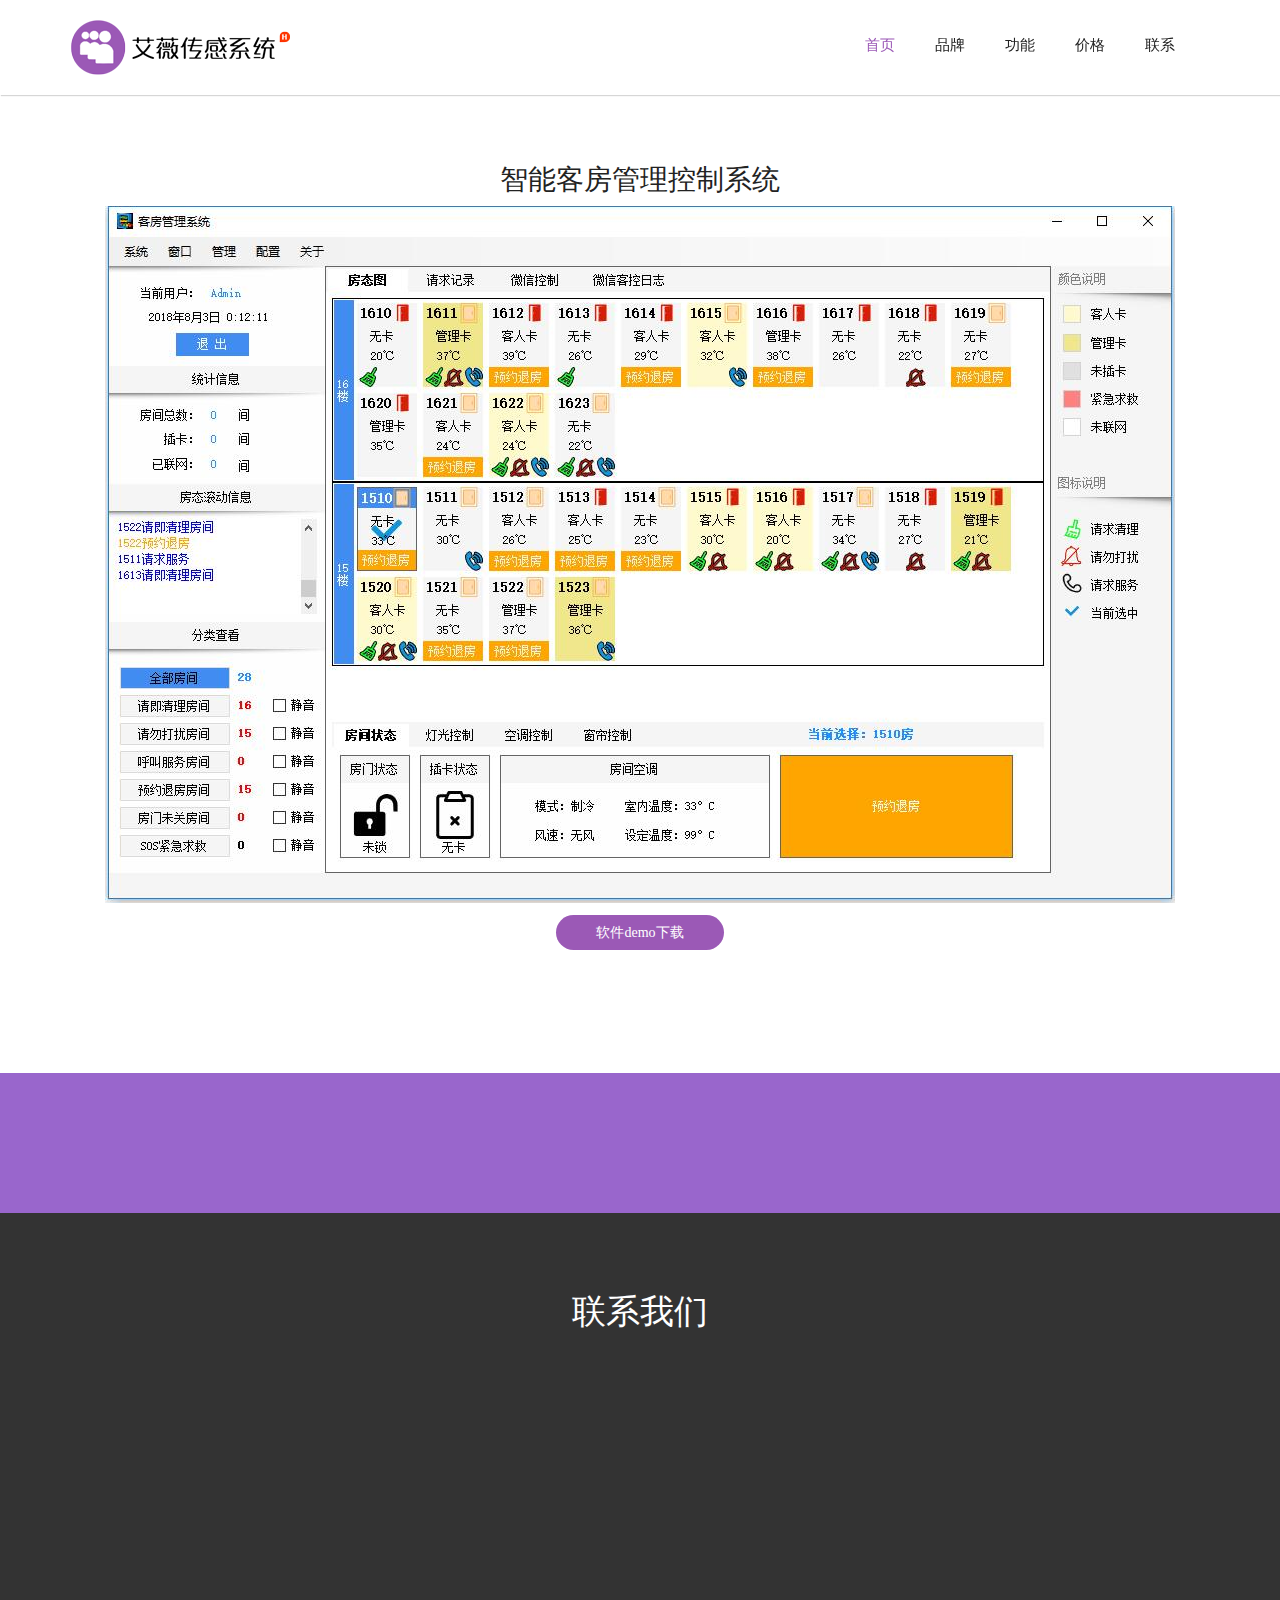
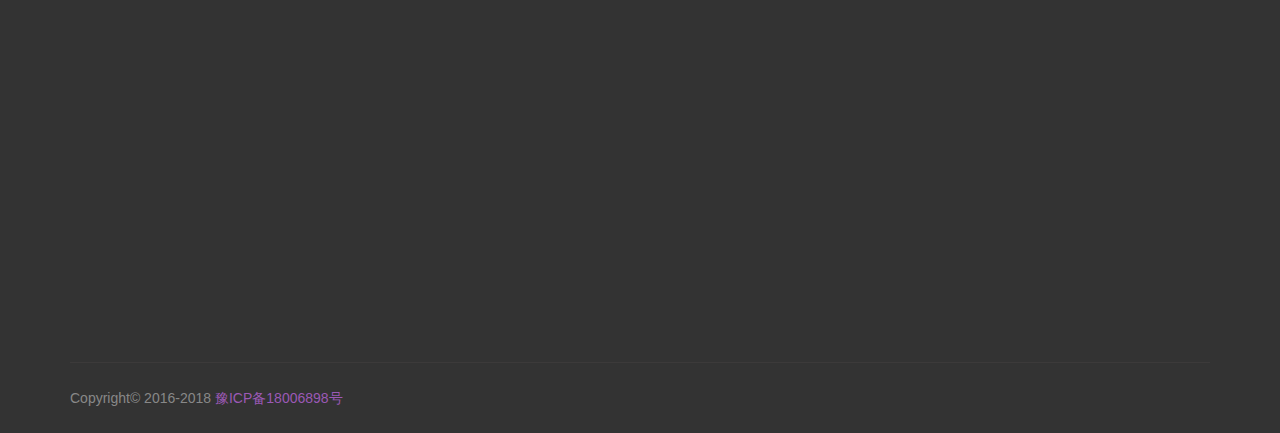
==== commit e34493d6: "Add files via upload" ====
--- a/demo03.html
+++ b/demo03.html
@@ -69,6 +69,27 @@
 		</div>
 	</header>
 	<!--Header_section-->
+
+	<!--Hero_Section-->
+	<section id="hero_section" style="font-family: YouYuan;">
+		<div class="hero_wrapper">
+			<div class="container">
+				<div class="hero_section">
+					<div class="row text-center">
+						<h2>智能客房管理控制系统 </h2>
+						<img src="img/demo03/1.jpg" class="zoomIn  animated" alt="" />
+						<br/>
+						<br/>
+						
+						<div class="join-us">
+								<a href="soft/demo03.zip">软件demo下载</a>
+							</div>
+					</div>
+				</div>
+			</div>
+		</div>
+	</section>
+	<!--Hero_Section-->
 	<section id="clients">
 			<!--page_section-->
 			<!--page_section-->
@@ -86,27 +107,6 @@
 				</div>
 			</div>
 		</section>
-	<!--Hero_Section-->
-	<section id="hero_section" style="font-family: YouYuan;">
-		<div class="hero_wrapper">
-			<div class="container">
-				<div class="hero_section">
-					<div class="row text-center">
-						<h2>智能客房管理控制系统 </h2>
-						<img src="img/demo03/1.jpg" class="zoomIn  animated" alt="" />
-						<br/>
-						<br/>
-						
-						<div class="join-us">
-								<a href="soft/demo03.zip">软件demo下载</a>
-							</div>
-					</div>
-				</div>
-			</div>
-		</div>
-	</section>
-	<!--Hero_Section-->
-
 	<!--Footer-->
 	<footer class="footer_wrapper" id="contact">
 		<div class="container">
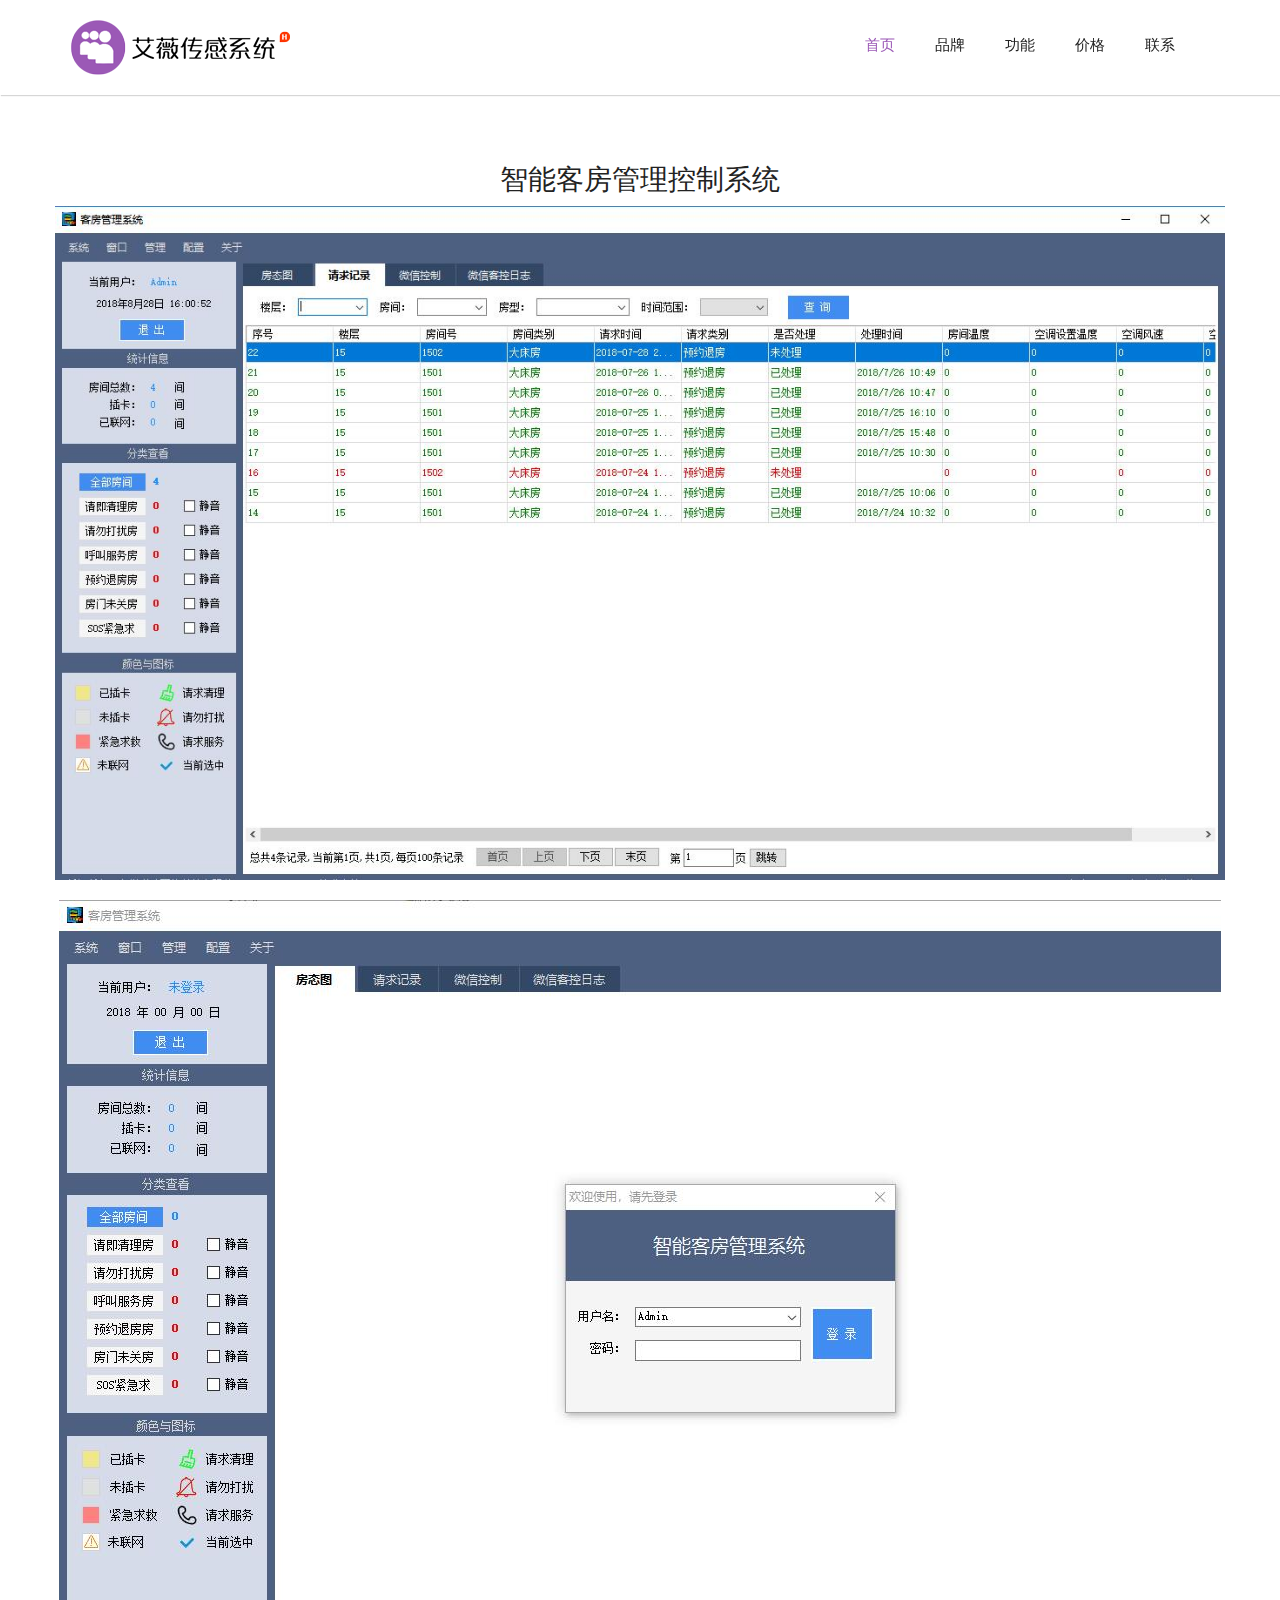
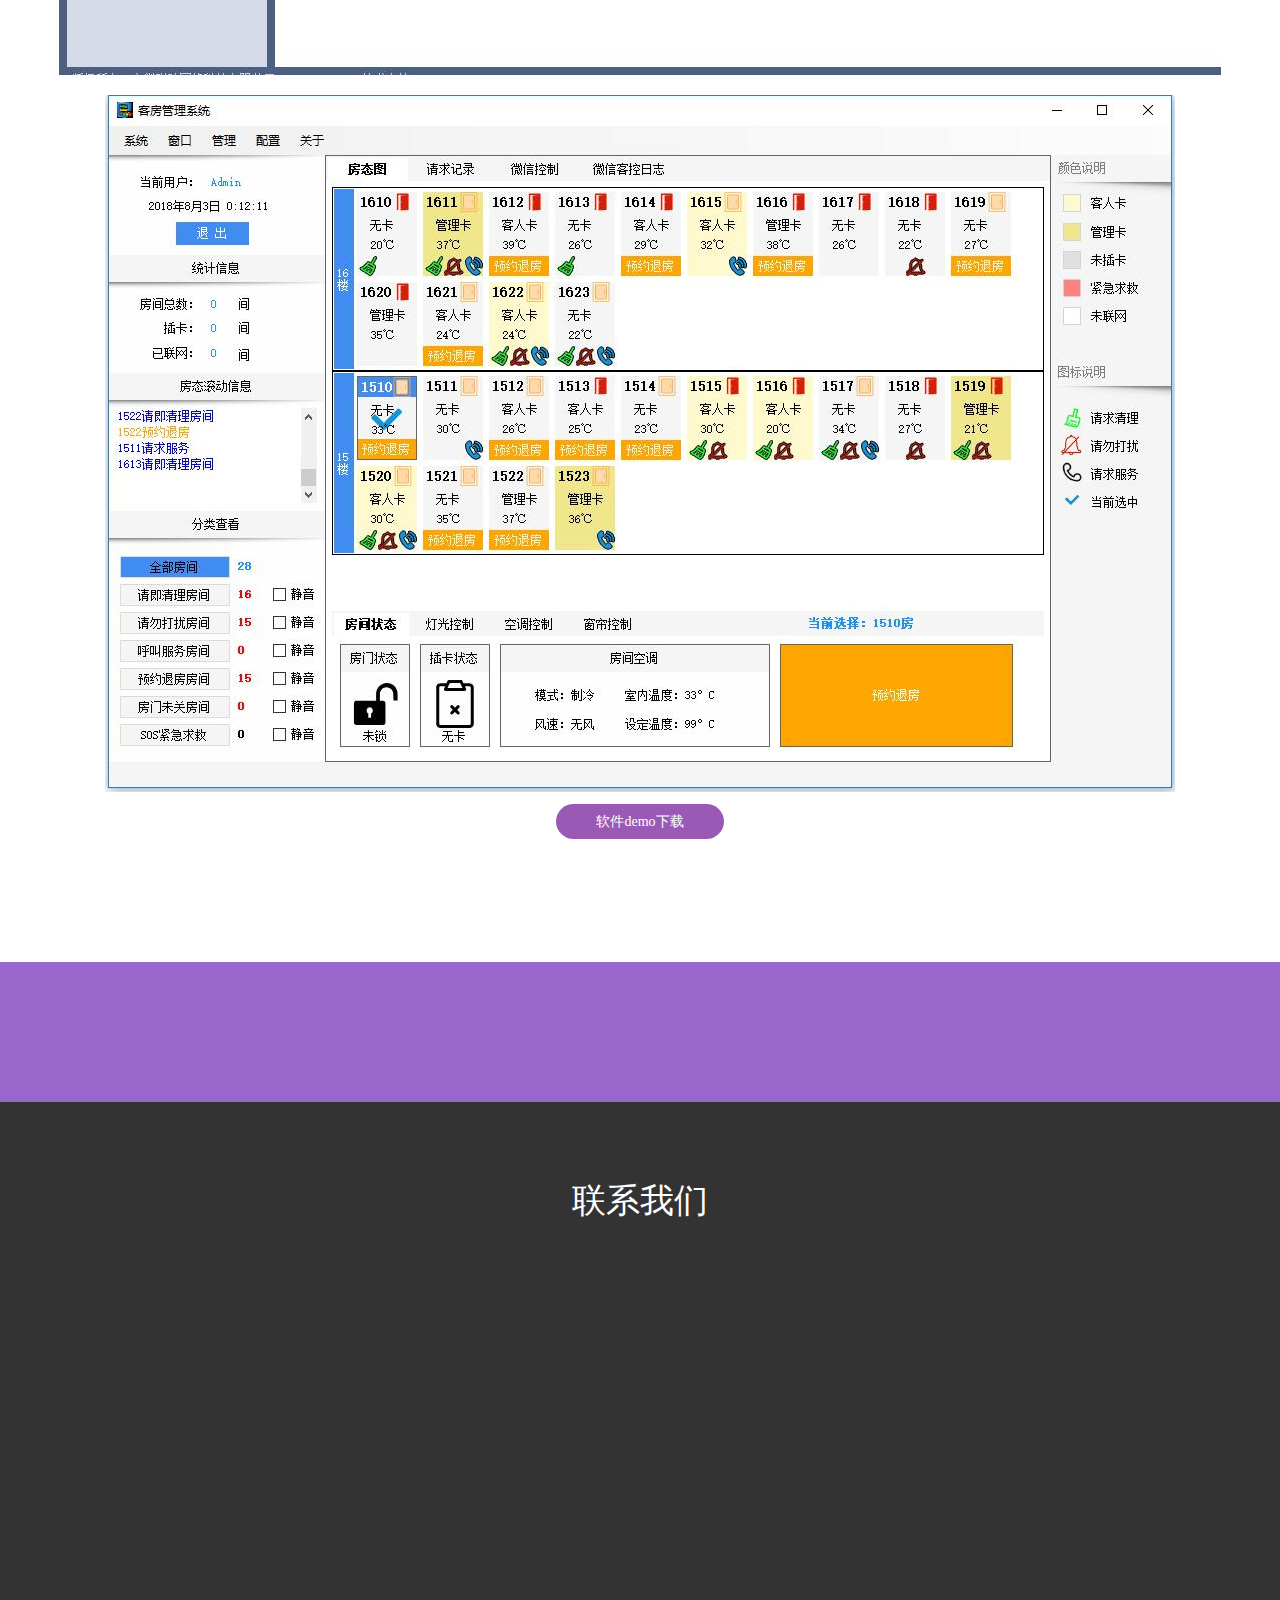
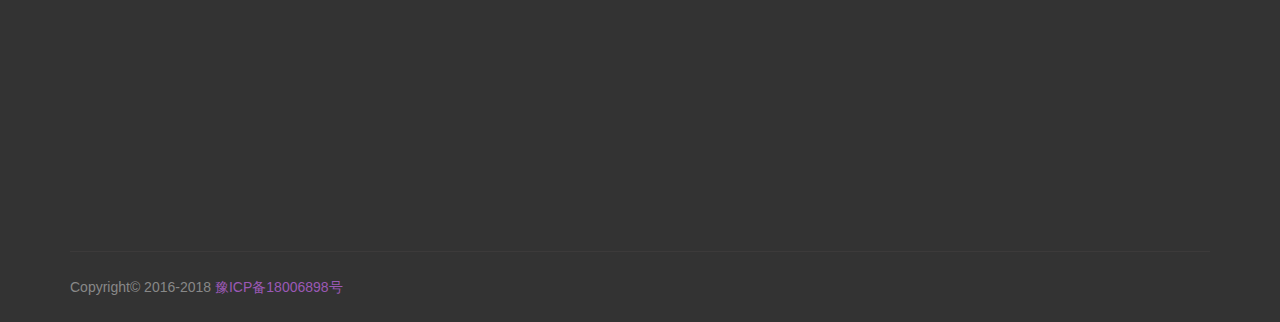
==== commit d4adf552: "Add files via upload" ====
--- a/demo03.html
+++ b/demo03.html
@@ -77,10 +77,15 @@
 				<div class="hero_section">
 					<div class="row text-center">
 						<h2>智能客房管理控制系统 </h2>
+						<img src="img/demo03/3.jpg" class="zoomIn  animated" alt="" />
+						<br/>
+						<br/>
+						<img src="img/demo03/2.jpg" class="zoomIn  animated" alt="" />
+						<br/>
+						<br/>
 						<img src="img/demo03/1.jpg" class="zoomIn  animated" alt="" />
 						<br/>
 						<br/>
-						
 						<div class="join-us">
 								<a href="soft/demo03.zip">软件demo下载</a>
 							</div>
